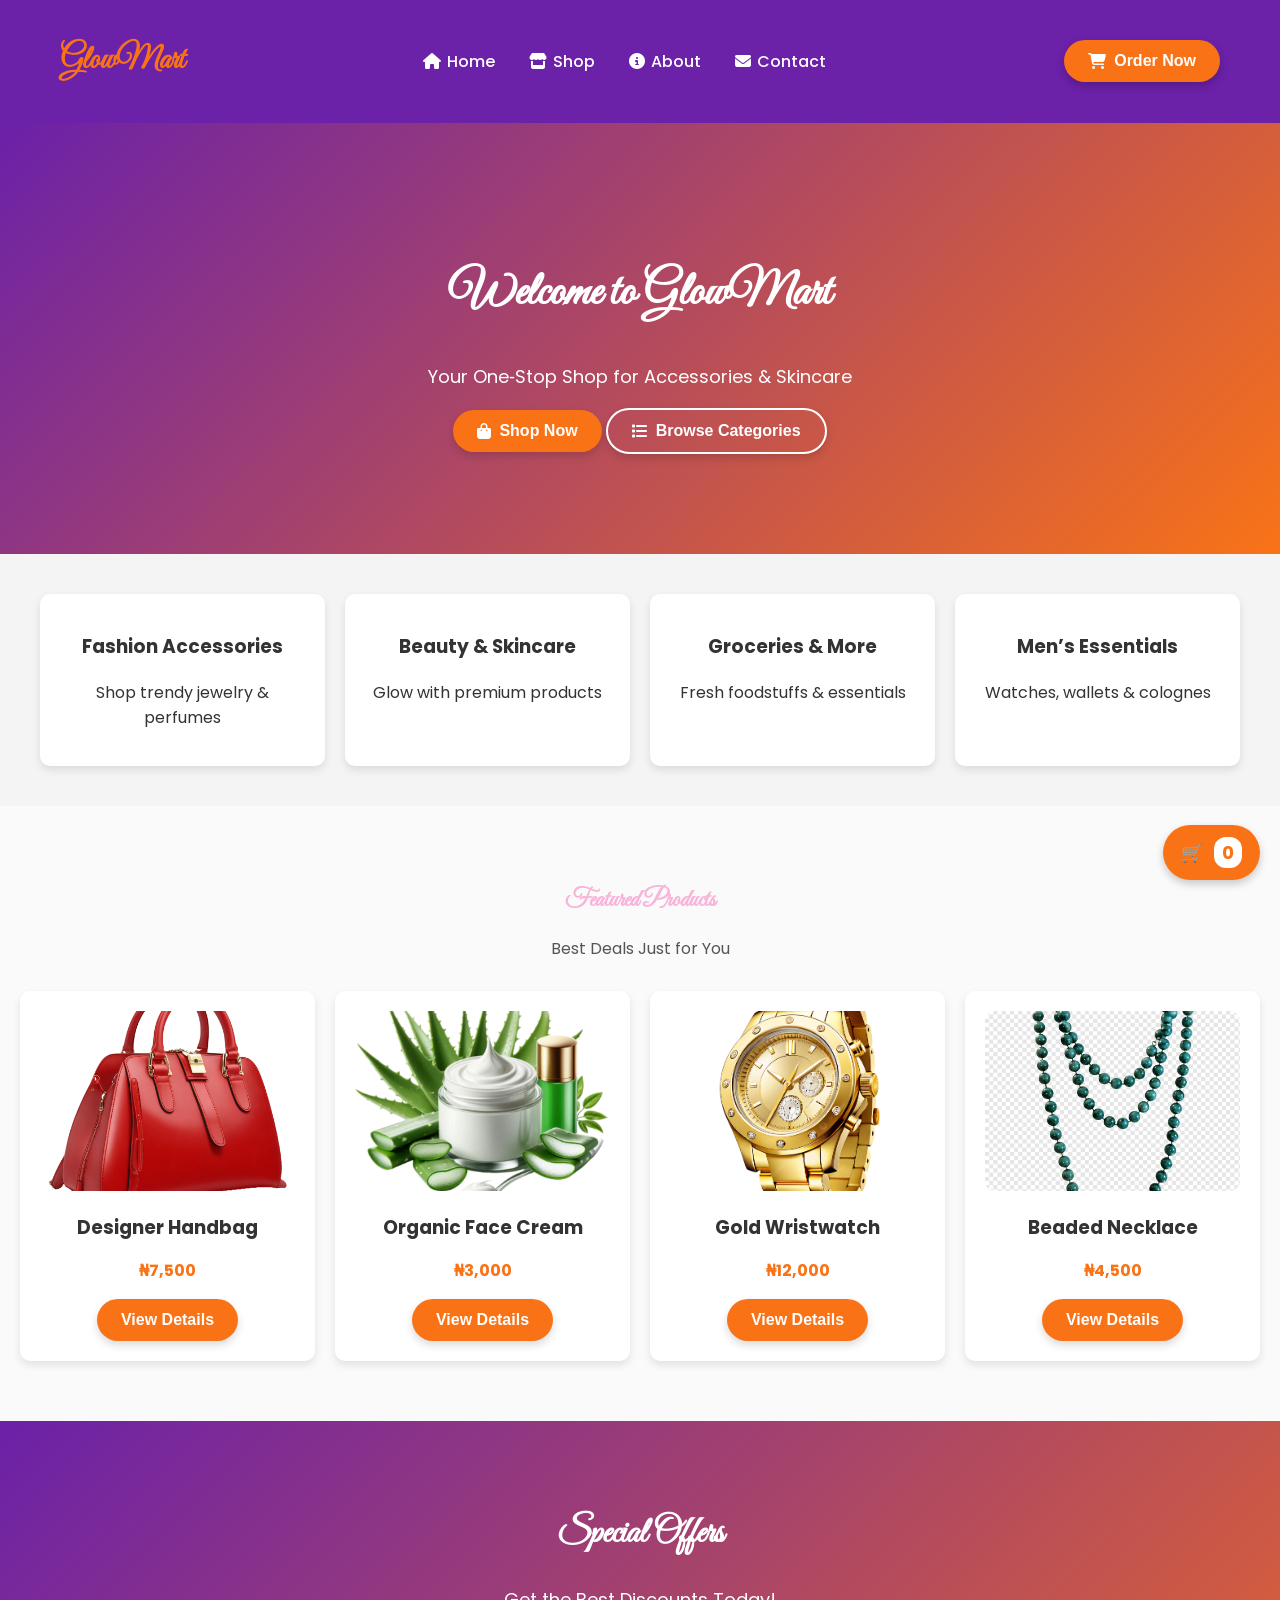
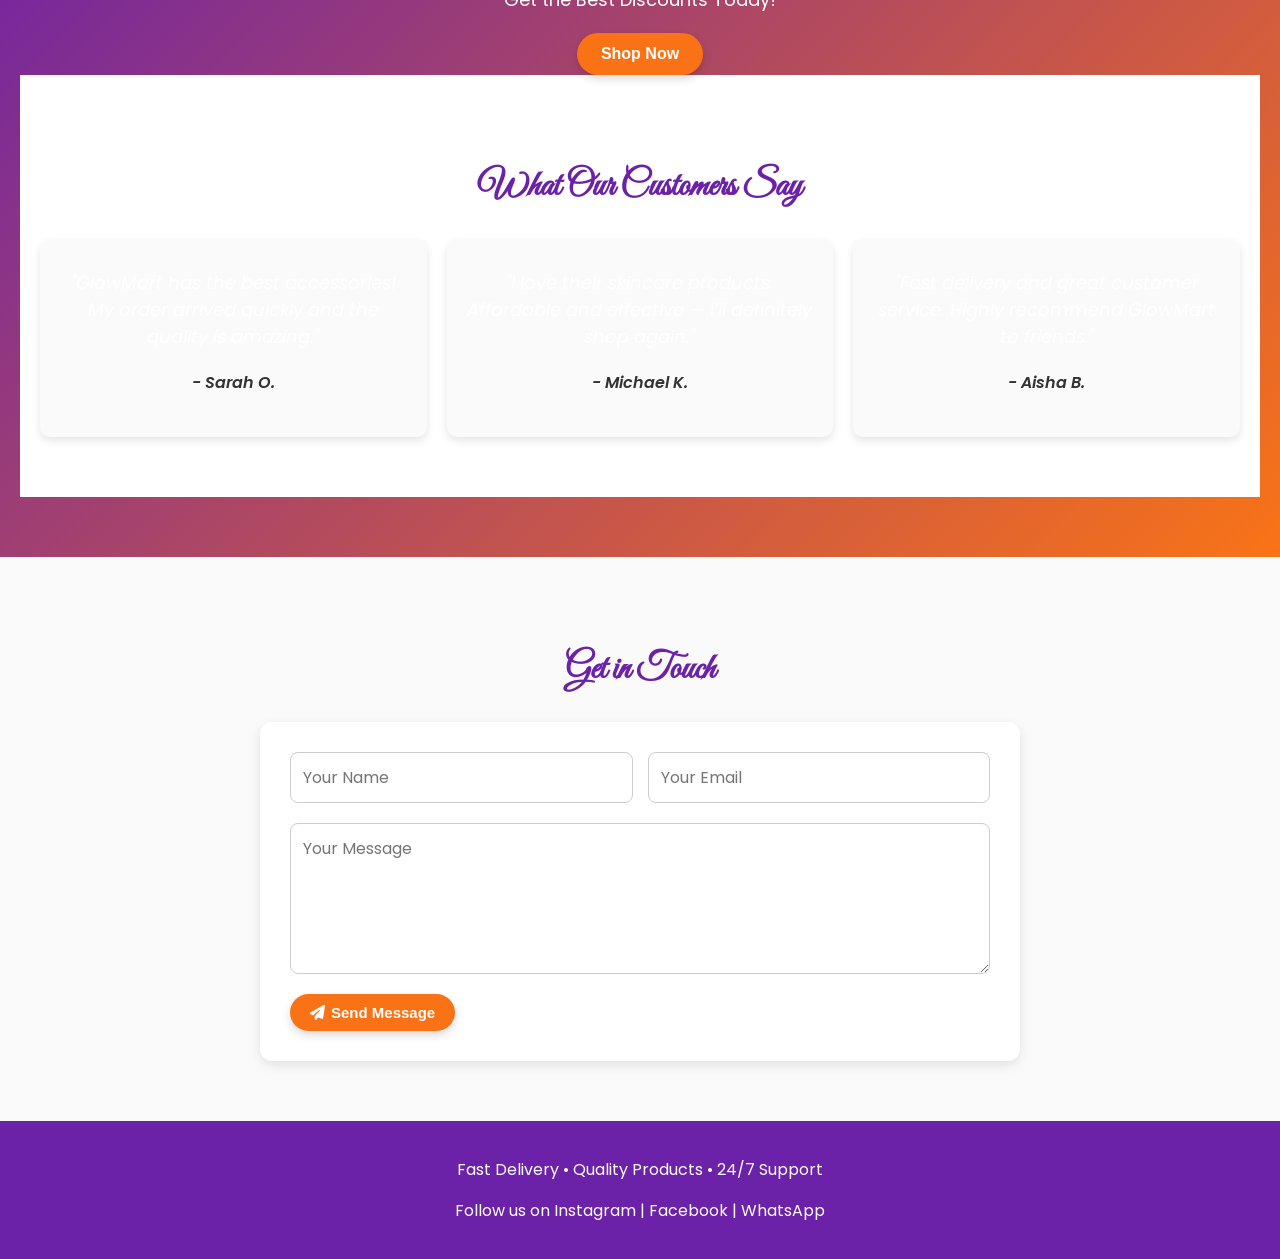
==== mart.html @ a4637d76 "Add files via upload" ====
<!DOCTYPE html>
<html lang="en">

<head>
    <meta charset="UTF-8">
    <meta name="viewport" content="width=device-width, initial-scale=1.0">
    <title>GlowMart | Online Mart</title>
    <link href="https://fonts.googleapis.com/css2?family=Great+Vibes&family=Poppins:wght@400;600&display=swap"
        rel="stylesheet">
  <link rel="stylesheet" href="mart.css">
<link rel="stylesheet" href="https://cdnjs.cloudflare.com/ajax/libs/font-awesome/6.4.0/css/all.min.css">

</head>

<body>
    <header>
        <h1>GlowMart</h1>
        <nav>
            <a href="#"><i class="fas fa-home"></i> Home</a>
            <a href="#"><i class="fas fa-store"></i> Shop</a>
            <a href="#"><i class="fas fa-info-circle"></i> About</a>
            <a href="#"><i class="fas fa-envelope"></i> Contact</a>
        </nav>
        <button class="btn"><i class="fas fa-shopping-cart"></i> Order Now</button>
    </header>


    <section class="hero">
        <h2>Welcome to GlowMart</h2>
        <p>Your One‑Stop Shop for Accessories & Skincare</p>
        <button class="btn"><i class="fa fa-shopping-bag"></i>Shop Now</button>
        <button class="btn btn-outline"><i class="fa fa-list"></i>Browse Categories</button>
    </section>

    <section class="collections">
        <div class="card">
            <h3>Fashion Accessories</h3>
            <p>Shop trendy jewelry & perfumes</p>
        </div>
        <div class="card">
            <h3>Beauty & Skincare</h3>
            <p>Glow with premium products</p>
        </div>
        <div class="card">
            <h3>Groceries & More</h3>
            <p>Fresh foodstuffs & essentials</p>
        </div>
        <div class="card">
            <h3>Men’s Essentials</h3>
            <p>Watches, wallets & colognes</p>
        </div>
    </section>

    <section class="featured">
        <h2 style="text-align:center; font-family:'Great Vibes', cursive; color:#f8b4d9;">Featured Products</h2>
        <p style="text-align:center; color:#555;">Best Deals Just for You</p>
        <div class="products">
            <div class="product-card">
                <img src="designer bag.png" alt="Designer Handbag">
                <h3>Designer Handbag</h3>
                <p>₦7,500</p>
                <button class="btn">View Details</button>
            </div>
            <div class="product-card">
                <img src="organic facecream.png" alt="Organic Face Cream">
                <h3>Organic Face Cream</h3>
                <p>₦3,000</p>
                <button class="btn">View Details</button>
            </div>
            <div class="product-card">
                <img src="gold wristwatch.png" alt="Gold Wristwatch">
                <h3>Gold Wristwatch</h3>
                <p>₦12,000</p>
                <button class="btn">View Details</button>
            </div>
            <div class="product-card">
                <img src="beaded necklace.png" alt="Beaded Necklace">
                <h3>Beaded Necklace</h3>
                <p>₦4,500</p>
                <button class="btn">View Details</button>
            </div>
        </div>
    </section>
<section class="offers">
    <div class="offer-banner">
        <h2>Special Offers</h2>
        <p>Get the Best Discounts Today!</p>
        <button class="btn">Shop Now</button>
    </div>

<section class="testimonials">
    <h2>What Our Customers Say</h2>
    <div class="testimonial-cards">
        <div class="testimonial-card">
            <p>"GlowMart has the best accessories! My order arrived quickly and the quality is amazing."</p>
            <h4>- Sarah O.</h4>
        </div>
        <div class="testimonial-card">
            <p>"I love their skincare products. Affordable and effective — I’ll definitely shop again."</p>
            <h4>- Michael K.</h4>
        </div>
        <div class="testimonial-card">
            <p>"Fast delivery and great customer service. Highly recommend GlowMart to friends."</p>
            <h4>- Aisha B.</h4>
        </div>
    </div>
</section>


</section>

<section class="contact">
  <h2>Get in Touch</h2>
  <form id="contact-form">
    <div class="form-row">
      <input type="text" name="name" placeholder="Your Name" required>
      <input type="email" name="email" placeholder="Your Email" required>
    </div>
    <textarea name="message" placeholder="Your Message" rows="5" required></textarea>
    <button type="submit" class="btn"><i class="fas fa-paper-plane"></i> Send Message</button>
    <p id="form-success" class="success-message" style="display:none;">
      ✅ Thank you! Your message has been sent.
    </p>
  </form>
</section>



    <footer>
        <p>Fast Delivery • Quality Products • 24/7 Support</p>
        <p>Follow us on Instagram | Facebook | WhatsApp</p>
    </footer>

    <div class="cart-icon">
        🛒 <span id="cart-count">0</span>
    </div>


    <script>
        let cartCount = 0;
        const cartDisplay = document.getElementById('cart-count');
        const buttons = document.querySelectorAll('.product-card .btn');

        buttons.forEach(btn => {
            btn.addEventListener('click', () => {
                cartCount++;
                cartDisplay.textContent = cartCount;
            });
        });
    </script>


</body>

</html>
---- mart.css ----
/* ===== Global Styles ===== */
body {
    font-family: 'Poppins', sans-serif;
    margin: 0;
    background: #f4f4f4;
    color: #333;
}

/* ===== Header ===== */
header {
    display: flex;
    justify-content: space-between;
    align-items: center;
    padding: 20px 60px;
    background: #6b21a8;
    /* purple */
    color: #fff;
}

header h1 {
    font-family: 'Great Vibes', cursive;
    color: #f97316;
    /* orange accent */
}

/* Navigation */
nav a {
    margin: 0 15px;
    color: #fff;
    text-decoration: none;
    font-weight: 500;
    display: inline-flex;
    align-items: center;
    gap: 6px;
    transition: color 0.3s ease;
}

nav a:hover {
    color: #f97316;
}

/* Top Button */
header .btn {
    background: #f97316;
    color: #fff;
    font-weight: 600;
    box-shadow: 0 4px 8px rgba(0, 0, 0, 0.2);
}

header .btn:hover {
    background: #fff;
    color: #6b21a8;
    transform: scale(1.05);
}

/* ===== Hero Section ===== */
.hero {
    text-align: center;
    padding: 100px 20px;
    background: linear-gradient(135deg, #6b21a8, #f97316);
}

.hero h2 {
    font-family: 'Great Vibes', cursive;
    font-size: 48px;
    color: #fff;
}

.hero p {
    color: #fff;
    font-size: 18px;
}

/* Buttons */
.btn {
    background: #f97316;
    color: #fff;
    padding: 12px 24px;
    border: none;
    border-radius: 30px;
    cursor: pointer;
    font-size: 16px;
    font-weight: 600;
    display: inline-flex;
    align-items: center;
    gap: 8px;
    transition: all 0.3s ease;
    box-shadow: 0 4px 8px rgba(0, 0, 0, 0.15);
}

.btn:hover {
    background: #6b21a8;
    transform: translateY(-3px);
    box-shadow: 0 6px 12px rgba(0, 0, 0, 0.2);
}

.btn-outline {
    background: none;
    border: 2px solid #fff;
    color: #fff;
}

.btn-outline:hover {
    background: #fff;
    color: #6b21a8;
}

/* ===== Collections ===== */
.collections {
    display: grid;
    grid-template-columns: repeat(auto-fit, minmax(250px, 1fr));
    gap: 20px;
    padding: 40px;
}

.card {
    background: #fff;
    border-radius: 10px;
    box-shadow: 0 4px 8px rgba(0, 0, 0, 0.1);
    text-align: center;
    padding: 20px;
    transition: 0.3s;
}

.card:hover {
    transform: translateY(-5px);
}

/* ===== Featured Products ===== */
.featured {
    padding: 60px 20px;
    background: #fafafa;
}

.products {
    display: grid;
    grid-template-columns: repeat(auto-fit, minmax(220px, 1fr));
    gap: 20px;
    margin-top: 30px;
}

.product-card {
    background: #fff;
    border-radius: 10px;
    box-shadow: 0 4px 8px rgba(0, 0, 0, 0.1);
    text-align: center;
    padding: 20px;
    transition: 0.3s;
}

.product-card img {
    width: 100%;
    height: 180px;
    object-fit: cover;
    border-radius: 10px;
}

.product-card:hover {
    transform: translateY(-5px);
    box-shadow: 0 6px 12px rgba(0, 0, 0, 0.15);
}

.product-card h3 {
    margin: 15px 0 5px;
    color: #333;
}

.product-card p {
    color: #f97316;
    font-weight: bold;
}

/* ===== Offers Section ===== */
.offers {
    background: linear-gradient(135deg, #6b21a8, #f97316);
    color: #fff;
    text-align: center;
    padding: 60px 20px;
}

.offers h2 {
    font-family: 'Great Vibes', cursive;
    font-size: 36px;
}

.offers p {
    font-size: 18px;
    margin: 10px 0 20px;
}

/* ===== Floating Cart ===== */
.cart-icon {
    position: fixed;
    bottom: 20px;
    right: 20px;
    background: #f97316;
    color: #fff;
    padding: 12px 18px;
    border-radius: 50px;
    font-size: 18px;
    box-shadow: 0 4px 8px rgba(0, 0, 0, 0.2);
    cursor: pointer;
    transition: 0.3s;
    display: inline-flex;
    align-items: center;
    gap: 6px;
}

.cart-icon:hover {
    transform: scale(1.1);
    background: #6b21a8;
}

#cart-count {
    background: #fff;
    color: #f97316;
    padding: 2px 8px;
    border-radius: 12px;
    margin-left: 5px;
    font-weight: bold;
}

/* ===== Testimonials ===== */
.testimonials {
    padding: 60px 20px;
    background: #fff;
    text-align: center;
}

.testimonials h2 {
    font-family: 'Great Vibes', cursive;
    font-size: 36px;
    color: #6b21a8;
    margin-bottom: 30px;
}

.testimonial-cards {
    display: grid;
    grid-template-columns: repeat(auto-fit, minmax(250px, 1fr));
    gap: 20px;
}

.testimonial-card {
    background: #fafafa;
    border-radius: 10px;
    box-shadow: 0 4px 8px rgba(0, 0, 0, 0.1);
    padding: 20px;
    font-style: italic;
    transition: 0.3s;
}

.testimonial-card:hover {
    transform: translateY(-5px);
    box-shadow: 0 6px 12px rgba(0, 0, 0, 0.15);
}

.testimonial-card h4 {
    margin-top: 15px;
    color: #333;
    font-weight: 600;
}

/* ===== Footer ===== */
footer {
    background: #6b21a8;
    color: #fff;
    text-align: center;
    padding: 20px;
}

.contact {
    padding: 60px 20px;
    background: #fafafa;
    text-align: center;
}

.contact h2 {
    font-family: 'Great Vibes', cursive;
    font-size: 36px;
    color: #6b21a8;
    /* purple */
    margin-bottom: 30px;
}

#contact-form {
    max-width: 700px;
    margin: 0 auto;
    background: #fff;
    padding: 30px;
    border-radius: 12px;
    box-shadow: 0 4px 12px rgba(0, 0, 0, 0.1);
    display: flex;
    flex-direction: column;
    gap: 20px;
}

.form-row {
    display: flex;
    gap: 15px;
}

.form-row input {
    flex: 1;
}

#contact-form input,
#contact-form textarea {
    padding: 12px;
    border: 1px solid #ccc;
    border-radius: 8px;
    font-size: 16px;
    font-family: 'Poppins', sans-serif;
    transition: border-color 0.3s ease, box-shadow 0.3s ease;
}

#contact-form input:focus,
#contact-form textarea:focus {
    outline: none;
    border-color: #f97316;
    /* orange accent */
    box-shadow: 0 0 5px rgba(249, 115, 22, 0.5);
}

#contact-form button {
    align-self: flex-start;
    padding: 10px 20px;
    /* smaller padding */
    font-size: 15px;
    /* slightly smaller text */
    border-radius: 25px;
    /* rounded but not oversized */
    width: auto;
    /* only as wide as its content */
    display: inline-flex;
    align-items: center;
    gap: 6px;
    /* space between icon and text */
}



.success-message {
    color: #28a745;
    font-weight: 600;
    margin-top: 10px;
    opacity: 0;
    transition: opacity 0.5s ease-in-out;
}

.success-message.show {
    opacity: 1;
}

@media (max-width: 600px) {
    .form-row {
        flex-direction: column;
    }
}
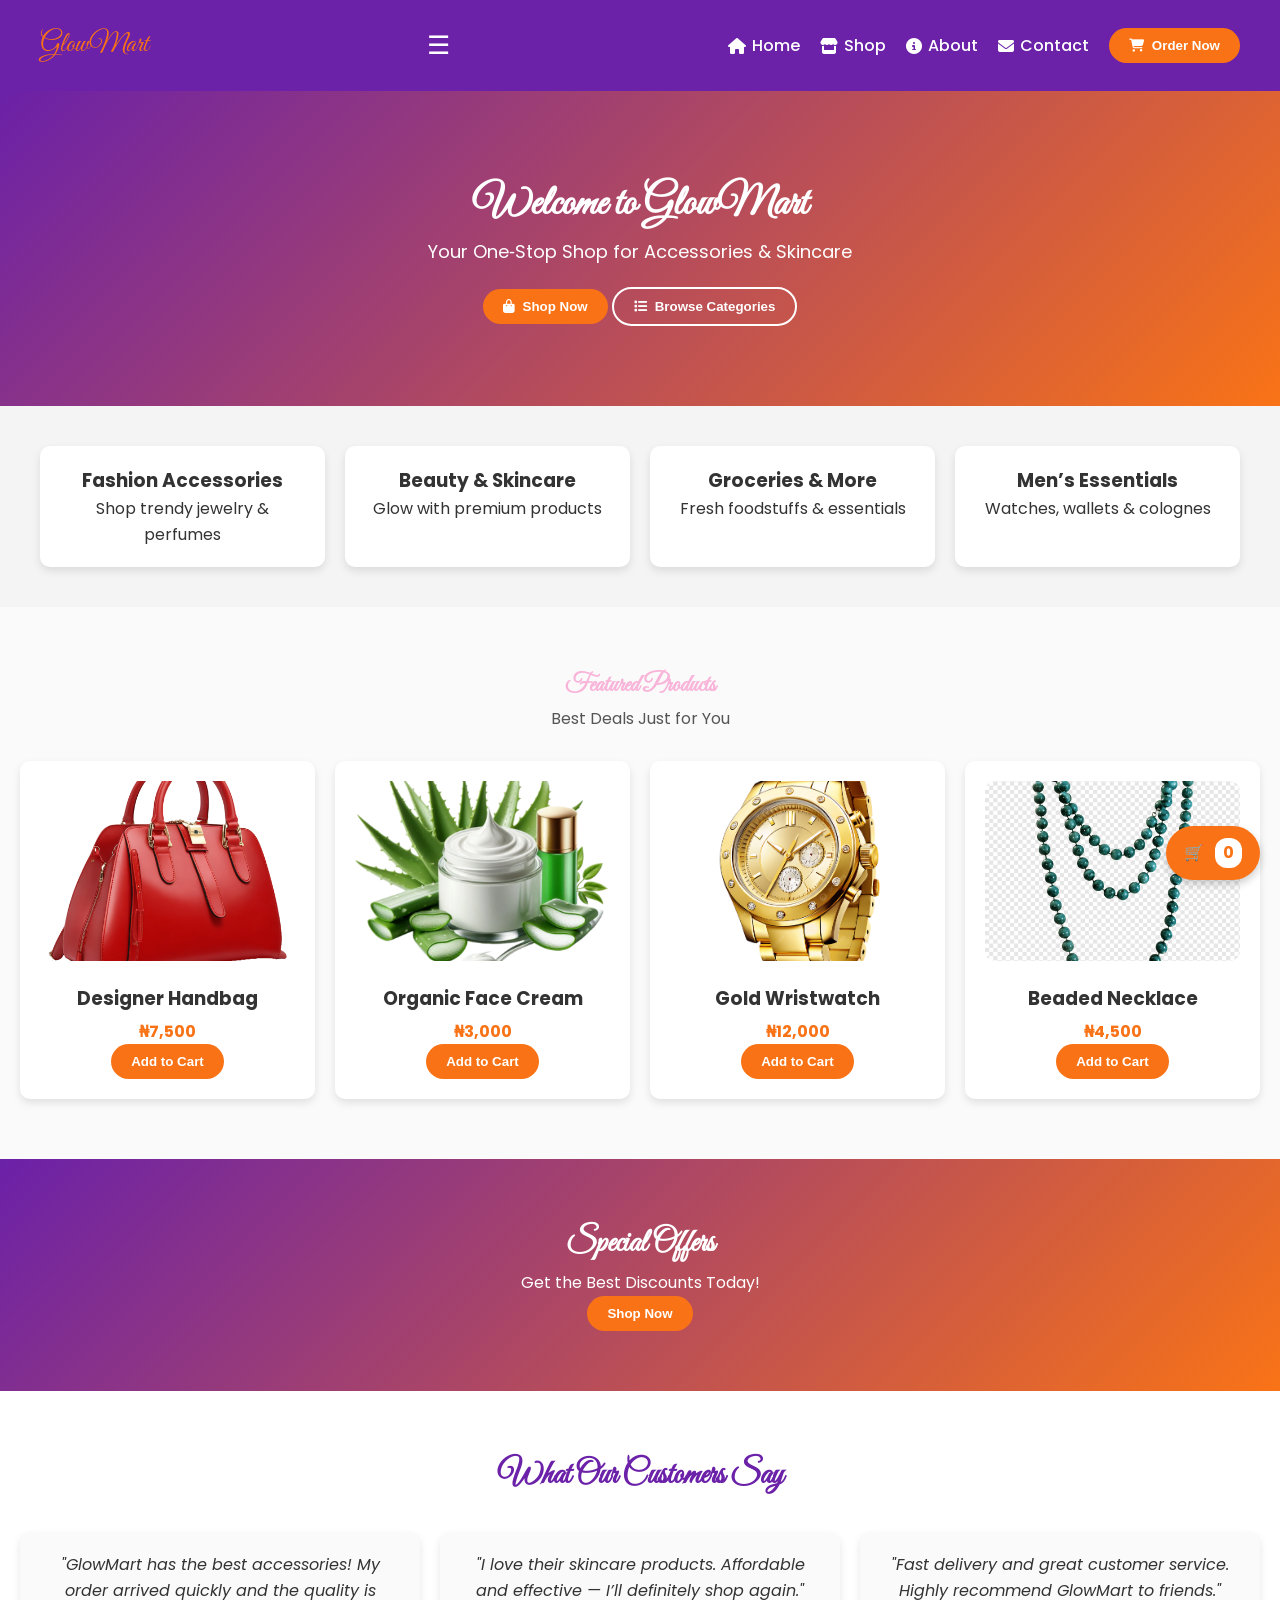
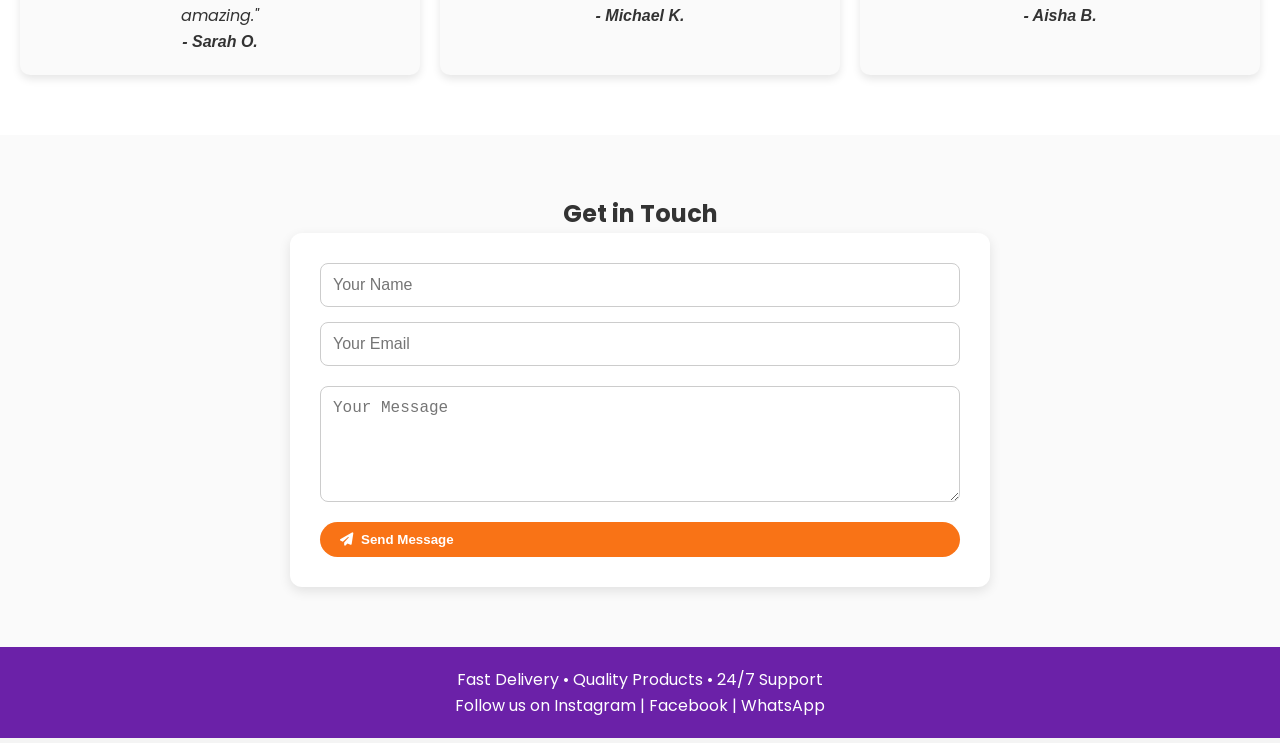
==== commit d95f64a8: "Add files via upload" ====
--- a/mart.html
+++ b/mart.html
@@ -3,35 +3,49 @@
 
 <head>
     <meta charset="UTF-8">
+    <!-- Mobile responsiveness -->
     <meta name="viewport" content="width=device-width, initial-scale=1.0">
+
     <title>GlowMart | Online Mart</title>
+    <!-- Fonts & Icons -->
     <link href="https://fonts.googleapis.com/css2?family=Great+Vibes&family=Poppins:wght@400;600&display=swap"
         rel="stylesheet">
-  <link rel="stylesheet" href="mart.css">
-<link rel="stylesheet" href="https://cdnjs.cloudflare.com/ajax/libs/font-awesome/6.4.0/css/all.min.css">
-
+    <link rel="stylesheet" href="mart.css">
+    <link rel="stylesheet" href="https://cdnjs.cloudflare.com/ajax/libs/font-awesome/6.4.0/css/all.min.css">
 </head>
 
 <body>
-    <header>
-        <h1>GlowMart</h1>
-        <nav>
+    <!-- Navbar -->
+    <header class="navbar">
+        <div class="logo">GlowMart</div>
+
+        <!-- Hamburger icon (mobile only) -->
+        <div class="hamburger" onclick="toggleMenu()">☰</div>
+
+        <!-- Navigation links -->
+        <nav class="nav-links">
             <a href="#"><i class="fas fa-home"></i> Home</a>
             <a href="#"><i class="fas fa-store"></i> Shop</a>
             <a href="#"><i class="fas fa-info-circle"></i> About</a>
             <a href="#"><i class="fas fa-envelope"></i> Contact</a>
+            <button class="btn"><i class="fas fa-shopping-cart"></i> Order Now</button>
         </nav>
-        <button class="btn"><i class="fas fa-shopping-cart"></i> Order Now</button>
     </header>
 
-
+    <!-- Floating Cart Icon (only one counter now) -->
+    <div class="cart-icon">
+        🛒 <span id="cart-count">0</span>
+    </div>
+
+    <!-- Hero Section -->
     <section class="hero">
         <h2>Welcome to GlowMart</h2>
         <p>Your One‑Stop Shop for Accessories & Skincare</p>
-        <button class="btn"><i class="fa fa-shopping-bag"></i>Shop Now</button>
-        <button class="btn btn-outline"><i class="fa fa-list"></i>Browse Categories</button>
-    </section>
-
+        <button class="btn"><i class="fa fa-shopping-bag"></i> Shop Now</button>
+        <button class="btn btn-outline"><i class="fa fa-list"></i> Browse Categories</button>
+    </section>
+
+    <!-- Collections -->
     <section class="collections">
         <div class="card">
             <h3>Fashion Accessories</h3>
@@ -51,6 +65,7 @@
         </div>
     </section>
 
+    <!-- Featured Products -->
     <section class="featured">
         <h2 style="text-align:center; font-family:'Great Vibes', cursive; color:#f8b4d9;">Featured Products</h2>
         <p style="text-align:center; color:#555;">Best Deals Just for You</p>
@@ -59,97 +74,127 @@
                 <img src="designer bag.png" alt="Designer Handbag">
                 <h3>Designer Handbag</h3>
                 <p>₦7,500</p>
-                <button class="btn">View Details</button>
+                <button class="btn">Add to Cart</button>
             </div>
             <div class="product-card">
                 <img src="organic facecream.png" alt="Organic Face Cream">
                 <h3>Organic Face Cream</h3>
                 <p>₦3,000</p>
-                <button class="btn">View Details</button>
+                <button class="btn">Add to Cart</button>
             </div>
             <div class="product-card">
                 <img src="gold wristwatch.png" alt="Gold Wristwatch">
                 <h3>Gold Wristwatch</h3>
                 <p>₦12,000</p>
-                <button class="btn">View Details</button>
+                <button class="btn">Add to Cart</button>
             </div>
             <div class="product-card">
                 <img src="beaded necklace.png" alt="Beaded Necklace">
                 <h3>Beaded Necklace</h3>
                 <p>₦4,500</p>
-                <button class="btn">View Details</button>
-            </div>
-        </div>
-    </section>
-<section class="offers">
-    <div class="offer-banner">
-        <h2>Special Offers</h2>
-        <p>Get the Best Discounts Today!</p>
-        <button class="btn">Shop Now</button>
-    </div>
-
-<section class="testimonials">
-    <h2>What Our Customers Say</h2>
-    <div class="testimonial-cards">
-        <div class="testimonial-card">
-            <p>"GlowMart has the best accessories! My order arrived quickly and the quality is amazing."</p>
-            <h4>- Sarah O.</h4>
-        </div>
-        <div class="testimonial-card">
-            <p>"I love their skincare products. Affordable and effective — I’ll definitely shop again."</p>
-            <h4>- Michael K.</h4>
-        </div>
-        <div class="testimonial-card">
-            <p>"Fast delivery and great customer service. Highly recommend GlowMart to friends."</p>
-            <h4>- Aisha B.</h4>
-        </div>
-    </div>
-</section>
-
-
-</section>
-
-<section class="contact">
-  <h2>Get in Touch</h2>
-  <form id="contact-form">
-    <div class="form-row">
-      <input type="text" name="name" placeholder="Your Name" required>
-      <input type="email" name="email" placeholder="Your Email" required>
-    </div>
-    <textarea name="message" placeholder="Your Message" rows="5" required></textarea>
-    <button type="submit" class="btn"><i class="fas fa-paper-plane"></i> Send Message</button>
-    <p id="form-success" class="success-message" style="display:none;">
-      ✅ Thank you! Your message has been sent.
-    </p>
-  </form>
-</section>
-
-
-
+                <button class="btn">Add to Cart</button>
+            </div>
+        </div>
+    </section>
+
+    <!-- Offers -->
+    <section class="offers">
+        <div class="offer-banner">
+            <h2>Special Offers</h2>
+            <p>Get the Best Discounts Today!</p>
+            <button class="btn">Shop Now</button>
+        </div>
+    </section>
+
+    <!-- Testimonials -->
+    <section class="testimonials">
+        <h2>What Our Customers Say</h2>
+        <div class="testimonial-cards">
+            <div class="testimonial-card">
+                <p>"GlowMart has the best accessories! My order arrived quickly and the quality is amazing."</p>
+                <h4>- Sarah O.</h4>
+            </div>
+            <div class="testimonial-card">
+                <p>"I love their skincare products. Affordable and effective — I’ll definitely shop again."</p>
+                <h4>- Michael K.</h4>
+            </div>
+            <div class="testimonial-card">
+                <p>"Fast delivery and great customer service. Highly recommend GlowMart to friends."</p>
+                <h4>- Aisha B.</h4>
+            </div>
+        </div>
+    </section>
+
+    <!-- Contact -->
+    <section class="contact">
+        <h2>Get in Touch</h2>
+        <form id="contact-form">
+            <div class="form-row">
+                <input type="text" name="name" placeholder="Your Name" required>
+                <input type="email" name="email" placeholder="Your Email" required>
+            </div>
+            <textarea name="message" placeholder="Your Message" rows="5" required></textarea>
+            <button type="submit" class="btn"><i class="fas fa-paper-plane"></i> Send Message</button>
+            <p id="form-success" class="success-message" style="display:none;">✅ Thank you! Your message has been sent.
+            </p>
+        </form>
+    </section>
+
+    <!-- Footer -->
     <footer>
         <p>Fast Delivery • Quality Products • 24/7 Support</p>
         <p>Follow us on Instagram | Facebook | WhatsApp</p>
     </footer>
 
-    <div class="cart-icon">
-        🛒 <span id="cart-count">0</span>
-    </div>
-
-
+    <!-- Scripts -->
     <script>
+        // Hamburger menu toggle
+        function toggleMenu() {
+            document.querySelector('.nav-links').classList.toggle('active');
+        }
+
+        // Floating Cart Counter
         let cartCount = 0;
-        const cartDisplay = document.getElementById('cart-count');
-        const buttons = document.querySelectorAll('.product-card .btn');
-
-        buttons.forEach(btn => {
+        const cartDisplay = document.querySelector('.cart-icon #cart-count');
+        const productButtons = document.querySelectorAll('.product-card .btn');
+
+        productButtons.forEach(btn => {
             btn.addEventListener('click', () => {
                 cartCount++;
                 cartDisplay.textContent = cartCount;
             });
         });
+
+        // Contact Form Validation
+        const contactForm = document.getElementById('contact-form');
+        const successMsg = document.getElementById('form-success');
+
+        contactForm.addEventListener('submit', function (e) {
+            e.preventDefault();
+
+            const name = this.name.value.trim();
+            const email = this.email.value.trim();
+            const message = this.message.value.trim();
+
+            if (!name || !email || !message) {
+                alert("Please fill in all fields.");
+                return;
+            }
+
+            const emailPattern = /^[^ ]+@[^ ]+\.[a-z]{2,}$/;
+            if (!email.match(emailPattern)) {
+                alert("Please enter a valid email address.");
+                return;
+            }
+
+            successMsg.style.display = "block";
+            this.reset();
+
+            setTimeout(() => {
+                successMsg.style.display = "none";
+            }, 3000);
+        });
     </script>
-
-
 </body>
 
 </html>
--- a/mart.css
+++ b/mart.css
@@ -1,31 +1,43 @@
-/* ===== Global Styles ===== */
+/* ===== Reset & Global Styles ===== */
+* {
+    margin: 0;
+    padding: 0;
+    box-sizing: border-box;
+}
+
 body {
     font-family: 'Poppins', sans-serif;
-    margin: 0;
+    line-height: 1.6;
+    font-size: 16px;
     background: #f4f4f4;
     color: #333;
 }
 
-/* ===== Header ===== */
-header {
+/* ===== Navbar ===== */
+.navbar {
     display: flex;
     justify-content: space-between;
     align-items: center;
-    padding: 20px 60px;
+    padding: 20px 40px;
     background: #6b21a8;
     /* purple */
     color: #fff;
 }
 
-header h1 {
+.logo {
     font-family: 'Great Vibes', cursive;
+    font-size: 28px;
     color: #f97316;
     /* orange accent */
 }
 
-/* Navigation */
-nav a {
-    margin: 0 15px;
+.nav-links {
+    display: flex;
+    gap: 20px;
+    align-items: center;
+}
+
+.nav-links a {
     color: #fff;
     text-decoration: none;
     font-weight: 500;
@@ -35,63 +47,56 @@
     transition: color 0.3s ease;
 }
 
-nav a:hover {
+.nav-links a:hover {
     color: #f97316;
 }
 
-/* Top Button */
-header .btn {
+/* Hamburger menu (mobile only) */
+
+.hamburger {
+    display: none;
+    font-size: 26px;
+    cursor: pointer;
+}
+
+@media (max-width: 768px) {
+    .nav-links {
+        display: none;
+        flex-direction: column;
+        background: #6b21a8;
+        width: 100%;
+        text-align: center;
+        padding: 1rem 0;
+    }
+
+    .nav-links.active {
+        display: flex;
+    }
+
+    .hamburger {
+        display: block;
+    }
+}
+
+/* ===== Buttons ===== */
+.btn {
     background: #f97316;
     color: #fff;
+    padding: 10px 20px;
+    border: none;
+    border-radius: 25px;
+    cursor: pointer;
     font-weight: 600;
-    box-shadow: 0 4px 8px rgba(0, 0, 0, 0.2);
-}
-
-header .btn:hover {
+    display: inline-flex;
+    align-items: center;
+    gap: 8px;
+    transition: all 0.3s ease;
+}
+
+.btn:hover {
     background: #fff;
     color: #6b21a8;
     transform: scale(1.05);
-}
-
-/* ===== Hero Section ===== */
-.hero {
-    text-align: center;
-    padding: 100px 20px;
-    background: linear-gradient(135deg, #6b21a8, #f97316);
-}
-
-.hero h2 {
-    font-family: 'Great Vibes', cursive;
-    font-size: 48px;
-    color: #fff;
-}
-
-.hero p {
-    color: #fff;
-    font-size: 18px;
-}
-
-/* Buttons */
-.btn {
-    background: #f97316;
-    color: #fff;
-    padding: 12px 24px;
-    border: none;
-    border-radius: 30px;
-    cursor: pointer;
-    font-size: 16px;
-    font-weight: 600;
-    display: inline-flex;
-    align-items: center;
-    gap: 8px;
-    transition: all 0.3s ease;
-    box-shadow: 0 4px 8px rgba(0, 0, 0, 0.15);
-}
-
-.btn:hover {
-    background: #6b21a8;
-    transform: translateY(-3px);
-    box-shadow: 0 6px 12px rgba(0, 0, 0, 0.2);
 }
 
 .btn-outline {
@@ -103,6 +108,25 @@
 .btn-outline:hover {
     background: #fff;
     color: #6b21a8;
+}
+
+/* ===== Hero Section ===== */
+.hero {
+    text-align: center;
+    padding: 80px 20px;
+    background: linear-gradient(135deg, #6b21a8, #f97316);
+}
+
+.hero h2 {
+    font-family: 'Great Vibes', cursive;
+    font-size: 42px;
+    color: #fff;
+}
+
+.hero p {
+    color: #fff;
+    font-size: 18px;
+    margin-bottom: 20px;
 }
 
 /* ===== Collections ===== */
@@ -157,12 +181,10 @@
 
 .product-card:hover {
     transform: translateY(-5px);
-    box-shadow: 0 6px 12px rgba(0, 0, 0, 0.15);
 }
 
 .product-card h3 {
     margin: 15px 0 5px;
-    color: #333;
 }
 
 .product-card p {
@@ -170,7 +192,7 @@
     font-weight: bold;
 }
 
-/* ===== Offers Section ===== */
+/* ===== Offers ===== */
 .offers {
     background: linear-gradient(135deg, #6b21a8, #f97316);
     color: #fff;
@@ -180,44 +202,7 @@
 
 .offers h2 {
     font-family: 'Great Vibes', cursive;
-    font-size: 36px;
-}
-
-.offers p {
-    font-size: 18px;
-    margin: 10px 0 20px;
-}
-
-/* ===== Floating Cart ===== */
-.cart-icon {
-    position: fixed;
-    bottom: 20px;
-    right: 20px;
-    background: #f97316;
-    color: #fff;
-    padding: 12px 18px;
-    border-radius: 50px;
-    font-size: 18px;
-    box-shadow: 0 4px 8px rgba(0, 0, 0, 0.2);
-    cursor: pointer;
-    transition: 0.3s;
-    display: inline-flex;
-    align-items: center;
-    gap: 6px;
-}
-
-.cart-icon:hover {
-    transform: scale(1.1);
-    background: #6b21a8;
-}
-
-#cart-count {
-    background: #fff;
-    color: #f97316;
-    padding: 2px 8px;
-    border-radius: 12px;
-    margin-left: 5px;
-    font-weight: bold;
+    font-size: 32px;
 }
 
 /* ===== Testimonials ===== */
@@ -229,7 +214,7 @@
 
 .testimonials h2 {
     font-family: 'Great Vibes', cursive;
-    font-size: 36px;
+    font-size: 32px;
     color: #6b21a8;
     margin-bottom: 30px;
 }
@@ -251,35 +236,13 @@
 
 .testimonial-card:hover {
     transform: translateY(-5px);
-    box-shadow: 0 6px 12px rgba(0, 0, 0, 0.15);
-}
-
-.testimonial-card h4 {
-    margin-top: 15px;
-    color: #333;
-    font-weight: 600;
-}
-
-/* ===== Footer ===== */
-footer {
-    background: #6b21a8;
-    color: #fff;
-    text-align: center;
-    padding: 20px;
-}
-
+}
+
+/* ===== Contact ===== */
 .contact {
     padding: 60px 20px;
     background: #fafafa;
     text-align: center;
-}
-
-.contact h2 {
-    font-family: 'Great Vibes', cursive;
-    font-size: 36px;
-    color: #6b21a8;
-    /* purple */
-    margin-bottom: 30px;
 }
 
 #contact-form {
@@ -309,50 +272,80 @@
     border: 1px solid #ccc;
     border-radius: 8px;
     font-size: 16px;
-    font-family: 'Poppins', sans-serif;
-    transition: border-color 0.3s ease, box-shadow 0.3s ease;
 }
 
 #contact-form input:focus,
 #contact-form textarea:focus {
     outline: none;
     border-color: #f97316;
-    /* orange accent */
     box-shadow: 0 0 5px rgba(249, 115, 22, 0.5);
 }
 
-#contact-form button {
-    align-self: flex-start;
-    padding: 10px 20px;
-    /* smaller padding */
-    font-size: 15px;
-    /* slightly smaller text */
-    border-radius: 25px;
-    /* rounded but not oversized */
-    width: auto;
-    /* only as wide as its content */
+/* ===== Footer ===== */
+footer {
+    background: #6b21a8;
+    color: #fff;
+    text-align: center;
+    padding: 20px;
+}
+
+/* ===== Floating Cart ===== */
+.cart-icon {
+    position: fixed;
+    bottom: 20px;
+    right: 20px;
+    background: #f97316;
+    /* orange */
+    color: #fff;
+    padding: 12px 18px;
+    border-radius: 50px;
+    font-size: 16px;
+    box-shadow: 0 4px 8px rgba(0, 0, 0, 0.2);
+    cursor: pointer;
     display: inline-flex;
     align-items: center;
     gap: 6px;
-    /* space between icon and text */
-}
-
-
-
-.success-message {
-    color: #28a745;
-    font-weight: 600;
-    margin-top: 10px;
-    opacity: 0;
-    transition: opacity 0.5s ease-in-out;
-}
-
-.success-message.show {
-    opacity: 1;
-}
-
+    z-index: 1000;
+    /* stays above other elements */
+}
+
+.cart-icon:hover {
+    transform: scale(1.1);
+    background: #6b21a8;
+}
+
+#cart-count {
+    background: #fff;
+    color: #f97316;
+    padding: 2px 8px;
+    border-radius: 12px;
+    margin-left: 5px;
+    font-weight: bold;
+}
+
+/* Mobile scaling */
 @media (max-width: 600px) {
+    .cart-icon {
+        padding: 10px 14px;
+        font-size: 14px;
+        bottom: 15px;
+        right: 15px;
+    }
+}
+    .nav-links.active {
+        display: flex;
+    }
+
+    .hamburger {
+        display: block;
+    }
+
+    .nav-links button,
+    .nav-links .cart {
+        width: 100%;
+        margin: 0.5rem 0;
+    }
+
     .form-row {
         flex-direction: column;
     }
-}
